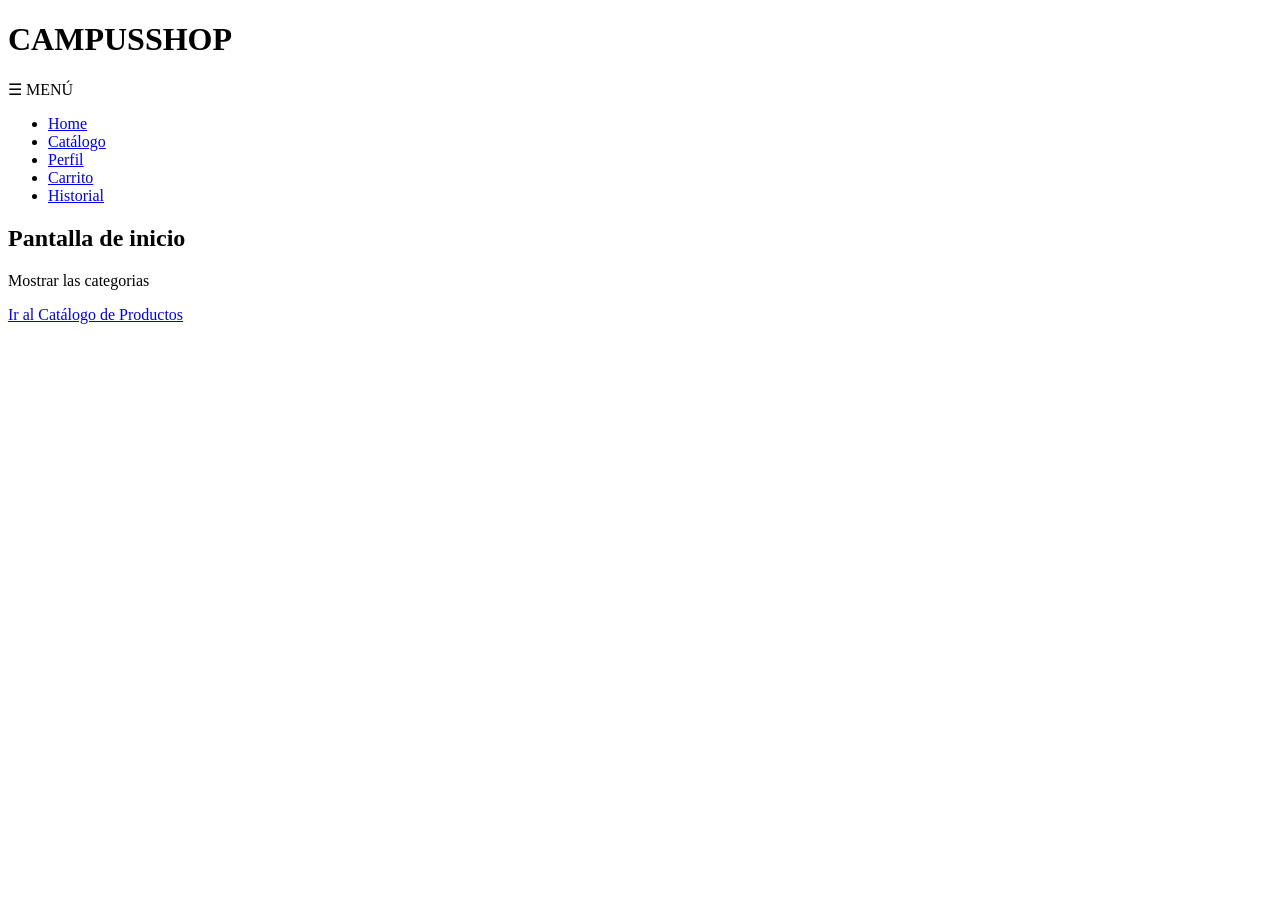
==== index.html @ 15a3cd9e "feat: :memo: I add structure, layout, links and gitignore to start working The structure, layout, li" ====
<!DOCTYPE html>
<html lang="es">
<head>
    <meta charset="UTF-8">
    <meta name="viewport" content="width=device-width, initial-scale=1.0">
    <title>CampusShop | Inicio</title>
    <link rel="stylesheet" href="CSS/base.css">
    <link rel="stylesheet" href="CSS/layout.css">
    <link rel="stylesheet" href="CSS/components.css">
    <link rel="stylesheet" href="CSS/responsive.css">
</head>
<body>
    <header>
        <h1>CAMPUSSHOP</h1>
        <nav>
            <p>☰ MENÚ</p>
            <ul>
                <li><a href="index.html">Home</a></li>
                <li><a href="catalogo.html">Catálogo</a></li>
                <li><a href="perfil.html">Perfil</a></li>
                <li><a href="carrito.html">Carrito</a></li>
                <li><a href="historial.html">Historial</a></li>
            </ul>
        </nav>
    </header>

    <main>
        <section>
            <h2>Pantalla de inicio</h2>
            <p>Mostrar las categorias</p>
            <a href="catalogo.html">Ir al Catálogo de Productos</a>
        </section>
    </main>
</body>
</html>
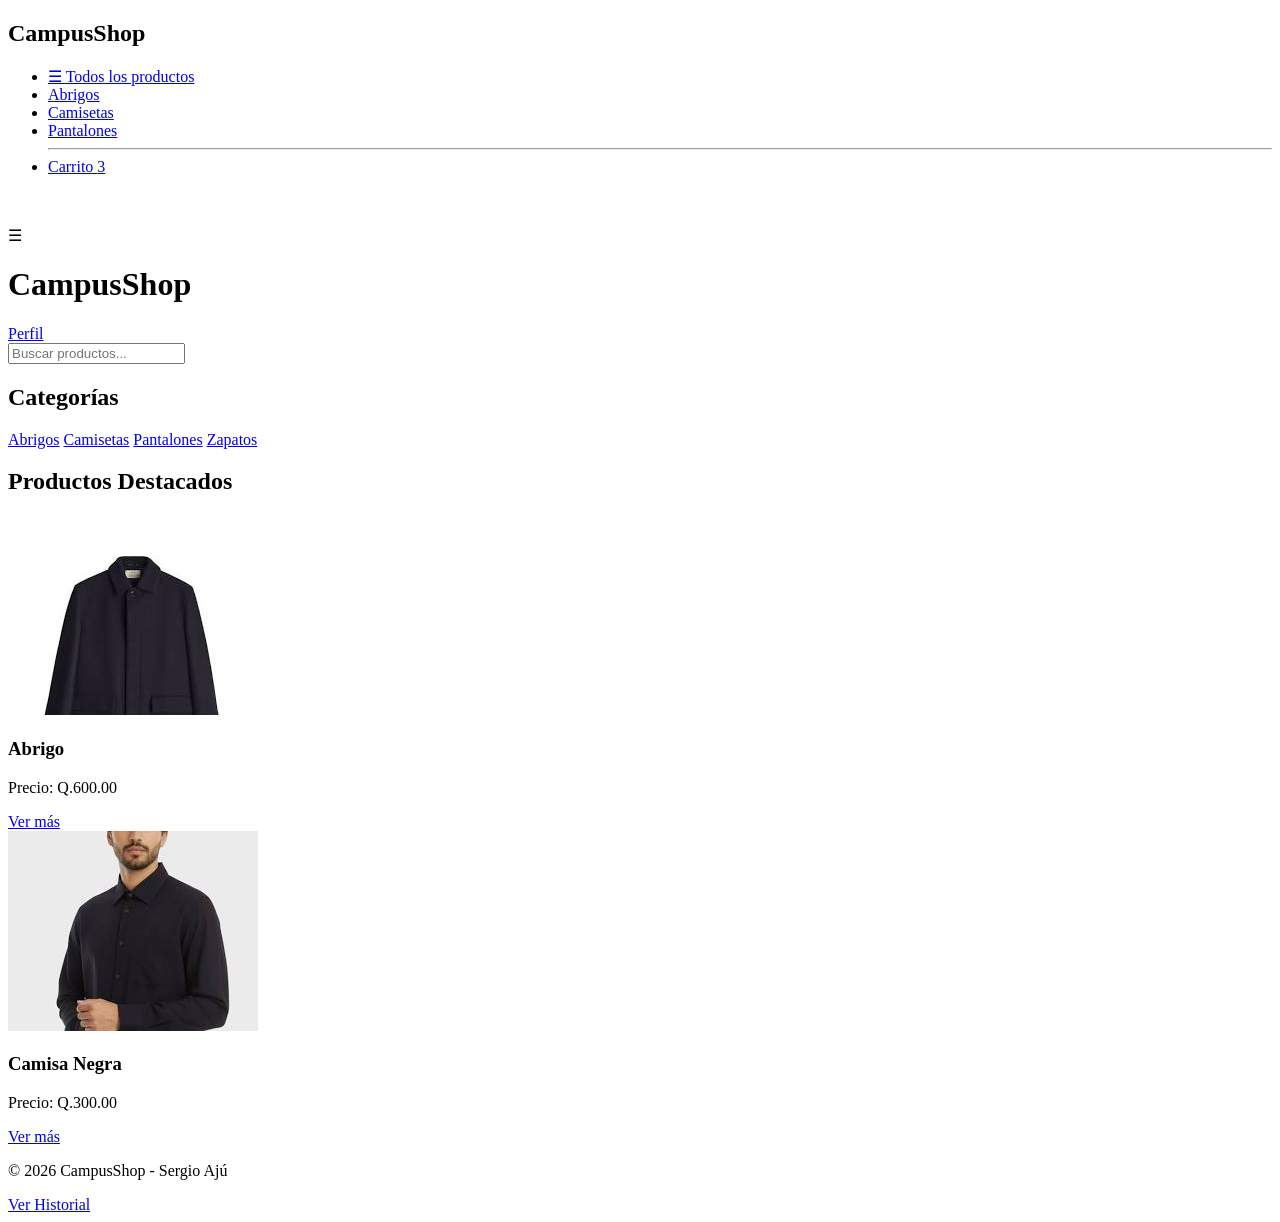
==== commit dff67727: "feat: :sparkles: implement semantic structure of index.html and route linking implement semantic str" ====
--- a/index.html
+++ b/index.html
@@ -10,26 +10,58 @@
     <link rel="stylesheet" href="CSS/responsive.css">
 </head>
 <body>
-    <header>
-        <h1>CAMPUSSHOP</h1>
+    <aside>
+        <h2>CampusShop</h2>
         <nav>
-            <p>☰ MENÚ</p>
             <ul>
-                <li><a href="index.html">Home</a></li>
-                <li><a href="catalogo.html">Catálogo</a></li>
-                <li><a href="perfil.html">Perfil</a></li>
-                <li><a href="carrito.html">Carrito</a></li>
-                <li><a href="historial.html">Historial</a></li>
+                <li><a href="catalogo.html">☰ Todos los productos</a></li>
+                <li><a href="productos de html/abrigos.html">Abrigos</a></li>
+                <li><a href="productos de html/camisas.html">Camisetas</a></li>
+                <li><a href="productos de html/pantalon.html">Pantalones</a></li>
+                <hr>
+                <li><a href="carrito.html">Carrito <span>3</span></a></li>
             </ul>
         </nav>
+    </aside>
+    <br>
+    <header>
+        <p>☰</p> <h1>CampusShop</h1>
+        <a href="perfil.html">Perfil</a>
     </header>
 
     <main>
-        <section>
-            <h2>Pantalla de inicio</h2>
-            <p>Mostrar las categorias</p>
-            <a href="catalogo.html">Ir al Catálogo de Productos</a>
+        <section id="busqueda">
+            <input type="text" placeholder="Buscar productos...">
+        </section>
+
+        <section id="categorias-visuales">
+            <h2>Categorías</h2>
+            <a href="productos de html/abrigos.html">Abrigos</a>
+            <a href="productos de html/camisas.html">Camisetas</a>
+            <a href="productos de html/pantalon.html">Pantalones</a>
+            <a href="productos de html/zapatos.html">Zapatos</a>
+        </section>
+        <section id="productos-destacados">
+            <h2>Productos Destacados</h2>
+            <article>
+                <img src="IMG/ROPA/ABRIGOS/abrigo1.jpg" alt="Abrigo">
+                <h3>Abrigo</h3>
+                <p>Precio: Q.600.00</p>
+                <a href="productos de html/producto.html">Ver más</a>
+            </article>
+            <article>
+                <img src="IMG/ROPA/CAMISAS/camisa1.jpg" alt="Camiseta">
+                <h3>Camisa Negra</h3>
+                <p>Precio: Q.300.00</p>
+                <a href="productos de html/producto.html">Ver más</a>
+            </article>
         </section>
     </main>
+
+    <footer>
+        <p>&copy; 2026 CampusShop - Sergio Ajú</p>
+        <a href="historial.html">Ver Historial</a>
+    </footer>
+
 </body>
 </html>
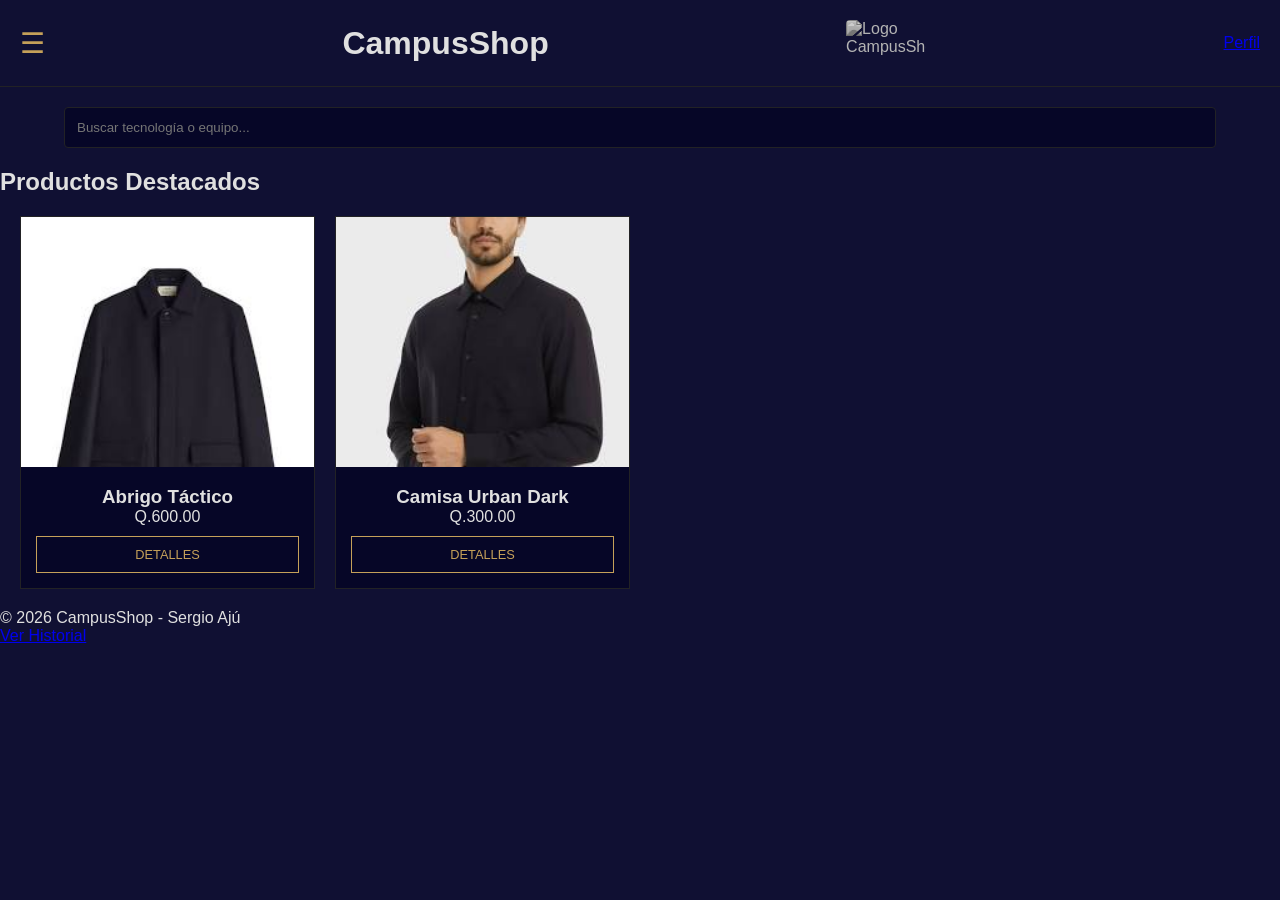
==== commit e72e3c4a: "style: :art: Add the style that the page will have Add the style that the page will have" ====
--- a/index.html
+++ b/index.html
@@ -10,58 +10,68 @@
     <link rel="stylesheet" href="CSS/responsive.css">
 </head>
 <body>
-    <aside>
-        <h2>CampusShop</h2>
+    <input type="checkbox" id="btn-menu">
+
+    <aside class="sidebar">
+        <div class="sidebar-header">
+            <img src="IMG/LOGOs/icono1.png" alt="Logo CampusShop" class="logo-sidebar">
+            <h2>CampusShop</h2>
+            <label for="btn-menu" class="close-icon">cerrar barra</label>
+        </div>
         <nav>
             <ul>
-                <li><a href="catalogo.html">☰ Todos los productos</a></li>
+                <li class="active"><a href="catalogo.html">☰ Todos los productos</a></li>
                 <li><a href="productos de html/abrigos.html">Abrigos</a></li>
                 <li><a href="productos de html/camisas.html">Camisetas</a></li>
                 <li><a href="productos de html/pantalon.html">Pantalones</a></li>
                 <hr>
-                <li><a href="carrito.html">Carrito <span>3</span></a></li>
+                <li><a href="catalogo.html">Catalogo</a></li>
+                <li><a href="perfil.html">Perfil</a></li>
+                <li><a href="carrito.html">Carrito</a></li>
             </ul>
         </nav>
     </aside>
-    <br>
-    <header>
-        <p>☰</p> <h1>CampusShop</h1>
-        <a href="perfil.html">Perfil</a>
-    </header>
 
-    <main>
-        <section id="busqueda">
-            <input type="text" placeholder="Buscar productos...">
-        </section>
+    <div class="content-wrapper">
+        <header>
+            <label for="btn-menu" class="hamburguesa">☰</label>
+            <h1>CampusShop</h1>
+            <img src="IMG/LOGOs/icono1.png" alt="Logo CampusShop" class="logo-sidebar">
+            <a href="perfil.html" class="profile-link">Perfil</a>
+        </header>
 
-        <section id="categorias-visuales">
-            <h2>Categorías</h2>
-            <a href="productos de html/abrigos.html">Abrigos</a>
-            <a href="productos de html/camisas.html">Camisetas</a>
-            <a href="productos de html/pantalon.html">Pantalones</a>
-            <a href="productos de html/zapatos.html">Zapatos</a>
-        </section>
-        <section id="productos-destacados">
-            <h2>Productos Destacados</h2>
-            <article>
-                <img src="IMG/ROPA/ABRIGOS/abrigo1.jpg" alt="Abrigo">
-                <h3>Abrigo</h3>
-                <p>Precio: Q.600.00</p>
-                <a href="productos de html/producto.html">Ver más</a>
-            </article>
-            <article>
-                <img src="IMG/ROPA/CAMISAS/camisa1.jpg" alt="Camiseta">
-                <h3>Camisa Negra</h3>
-                <p>Precio: Q.300.00</p>
-                <a href="productos de html/producto.html">Ver más</a>
-            </article>
-        </section>
-    </main>
+        <main>
+            <section id="busqueda">
+                <input type="text" placeholder="Buscar tecnología o equipo...">
+            </section>
 
-    <footer>
-        <p>&copy; 2026 CampusShop - Sergio Ajú</p>
-        <a href="historial.html">Ver Historial</a>
-    </footer>
+            <section id="productos-destacados">
+                <h2>Productos Destacados</h2>
+                <div class="grid-container">
+                    <article class="card">
+                        <img src="IMG/ROPA/ABRIGOS/abrigo1.jpg" alt="Abrigo">
+                        <div class="card-info">
+                            <h3>Abrigo Táctico</h3>
+                            <p>Q.600.00</p>
+                            <a href="productos de html/producto.html">Detalles</a>
+                        </div>
+                    </article>
+                    <article class="card">
+                        <img src="IMG/ROPA/CAMISAS/camisa1.jpg" alt="Camiseta">
+                        <div class="card-info">
+                            <h3>Camisa Urban Dark</h3>
+                            <p>Q.300.00</p>
+                            <a href="productos de html/producto.html">Detalles</a>
+                        </div>
+                    </article>
+                </div>
+            </section>
+        </main>
 
+        <footer>
+            <p>&copy; 2026 CampusShop - Sergio Ajú</p>
+            <a href="historial.html">Ver Historial</a>
+        </footer>
+    </div>
 </body>
 </html>
--- a/CSS/base.css
+++ b/CSS/base.css
@@ -0,0 +1,24 @@
+:root {
+    --bat-black: #101033;
+    --bat-gray: #060627;
+    --bat-gold: #c5a059; 
+    --bat-text: #e0e0e0;
+    --bat-border: #222225;
+}
+
+* {
+    margin: 0;
+    padding: 0;
+    box-sizing: border-box;
+}
+
+body {
+    background-color: var(--bat-black);
+    color: var(--bat-text);
+    font-family: 'Inter', sans-serif;
+    overflow-x: hidden;
+}
+
+#btn-menu {
+    display: none;
+}
--- a/CSS/layout.css
+++ b/CSS/layout.css
@@ -0,0 +1,69 @@
+/* Sidebar posicionada fuera de la pantalla */
+.sidebar {
+    width: 280px;
+    height: 100vh;
+    background: var(--bat-gray);
+    position: fixed;
+    top: 0;
+    left: -280px; 
+    z-index: 1000;
+    border-right: 1px solid var(--bat-border);
+}
+
+/* Efecto Hamburguesa: Aparece al instante sin transición */
+#btn-menu:checked ~ .sidebar {
+    left: 0;
+}
+
+header {
+    padding: 20px;
+    display: flex;
+    align-items: center;
+    justify-content: space-between;
+    border-bottom: 1px solid var(--bat-border);
+}
+
+.hamburguesa {
+    font-size: 28px;
+    cursor: pointer;
+    color: var(--bat-gold);
+}
+
+.sidebar-header {
+    padding: 20px;
+    display: flex;
+    justify-content: space-between;
+    border-bottom: 1px solid var(--bat-border);
+}
+
+.sidebar nav ul li a {
+    display: block;
+    padding: 15px 20px;
+    color: var(--bat-text);
+    text-decoration: none;
+}
+
+.sidebar nav ul li a:hover {
+    background: #252528;
+}
+.sidebar-header {
+    display: flex;
+    flex-direction: column; /* Pone el logo arriba y el texto abajo */
+    align-items: center;
+    padding: 20px;
+    text-align: center;
+    border-bottom: 1px solid var(--bat-border);
+}
+
+.logo-sidebar {
+    width: 80px;  /* Ajusta el tamaño para que se vea elegante */
+    height: auto;
+    margin-bottom: 10px;
+    border-radius: 4px; /* Opcional, por si el logo es cuadrado */
+    /* Estilo Wayne: Si el logo es muy brillante, puedes bajarle la intensidad */
+    filter: grayscale(100%) brightness(0.8); 
+}
+
+.logo-sidebar:hover {
+    filter: grayscale(0%) brightness(1); /* Se ilumina al pasar el mouse */
+}
--- a/CSS/components.css
+++ b/CSS/components.css
@@ -0,0 +1,46 @@
+/* Buscador */
+#busqueda input {
+    width: 90%;
+    margin: 20px auto;
+    display: block;
+    background: var(--bat-gray);
+    border: 1px solid var(--bat-border);
+    padding: 12px;
+    color: white;
+    border-radius: 4px;
+}
+
+/* Grid que se ajusta automáticamente */
+.grid-container {
+    display: grid;
+    grid-template-columns: repeat(auto-fill, minmax(280px, 1fr));
+    gap: 20px;
+    padding: 20px;
+}
+
+.card {
+    background: var(--bat-gray);
+    border: 1px solid var(--bat-border);
+    text-align: center;
+}
+
+.card img {
+    width: 100%;
+    height: 250px;
+    object-fit: cover;
+}
+
+.card-info {
+    padding: 15px;
+}
+
+.card-info a {
+    display: block;
+    margin-top: 10px;
+    border: 1px solid var(--bat-gold);
+    color: var(--bat-gold);
+    padding: 10px;
+    text-decoration: none;
+    text-transform: uppercase;
+    font-size: 0.8rem;
+}
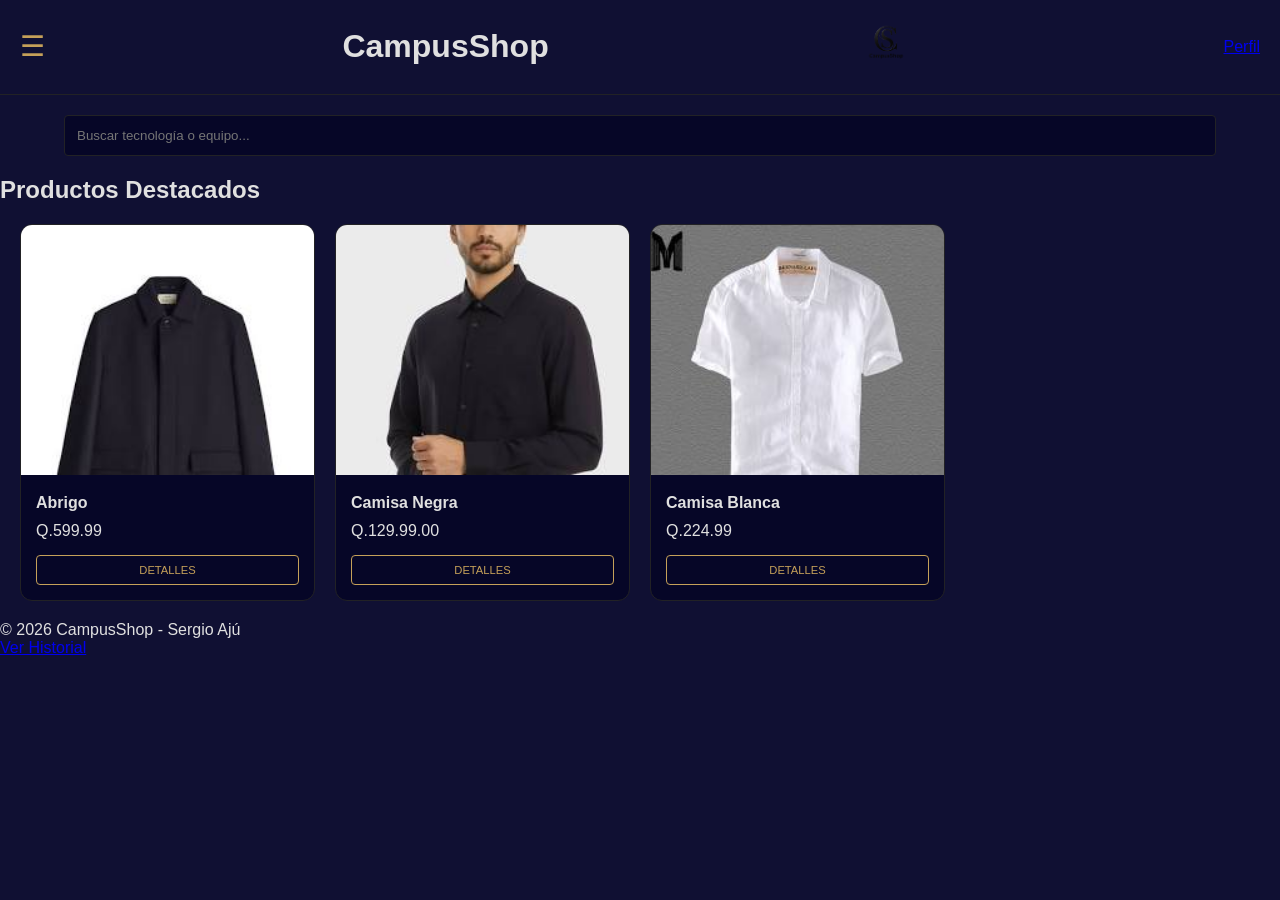
==== commit dd2ea771: "feat: :sparkles: Add the catalog function so that the products are displayed. Add the catalog functi" ====
--- a/index.html
+++ b/index.html
@@ -14,13 +14,13 @@
 
     <aside class="sidebar">
         <div class="sidebar-header">
-            <img src="IMG/LOGOs/icono1.png" alt="Logo CampusShop" class="logo-sidebar">
+            <img src="IMG/LOGOS/icono1.png" alt="Logo CampusShop" class="logo-sidebar">
             <h2>CampusShop</h2>
             <label for="btn-menu" class="close-icon">cerrar barra</label>
         </div>
         <nav>
             <ul>
-                <li class="active"><a href="catalogo.html">☰ Todos los productos</a></li>
+                <li class="active"><a href="index.html">☰ Home</a></li>
                 <li><a href="productos de html/abrigos.html">Abrigos</a></li>
                 <li><a href="productos de html/camisas.html">Camisetas</a></li>
                 <li><a href="productos de html/pantalon.html">Pantalones</a></li>
@@ -36,7 +36,7 @@
         <header>
             <label for="btn-menu" class="hamburguesa">☰</label>
             <h1>CampusShop</h1>
-            <img src="IMG/LOGOs/icono1.png" alt="Logo CampusShop" class="logo-sidebar">
+            <img src="IMG/LOGOS/icono1.png" alt="Logo CampusShop" class="logo-sidebar">
             <a href="perfil.html" class="profile-link">Perfil</a>
         </header>
 
@@ -51,16 +51,24 @@
                     <article class="card">
                         <img src="IMG/ROPA/ABRIGOS/abrigo1.jpg" alt="Abrigo">
                         <div class="card-info">
-                            <h3>Abrigo Táctico</h3>
-                            <p>Q.600.00</p>
+                            <h3>Abrigo </h3>
+                            <p>Q.599.99</p>
                             <a href="productos de html/producto.html">Detalles</a>
                         </div>
                     </article>
                     <article class="card">
-                        <img src="IMG/ROPA/CAMISAS/camisa1.jpg" alt="Camiseta">
+                        <img src="IMG/ROPA/CAMISAS/camisa1.jpg" alt="Camisa">
                         <div class="card-info">
-                            <h3>Camisa Urban Dark</h3>
-                            <p>Q.300.00</p>
+                            <h3>Camisa Negra</h3>
+                            <p>Q.129.99.00</p>
+                            <a href="productos de html/producto.html">Detalles</a>
+                        </div>
+                    </article>
+                    <article class="card">
+                        <img src="IMG/ROPA/CAMISAS/camisa2.jpg" alt="Camiseta">
+                        <div class="card-info">
+                            <h3>Camisa Blanca</h3>
+                            <p>Q.224.99</p>
                             <a href="productos de html/producto.html">Detalles</a>
                         </div>
                     </article>
--- a/CSS/layout.css
+++ b/CSS/layout.css
@@ -1,5 +1,8 @@
-/* Sidebar posicionada fuera de la pantalla */
+html {
+    user-select: none;
+}
 .sidebar {
+    user-select: none;
     width: 280px;
     height: 100vh;
     background: var(--bat-gray);
@@ -9,8 +12,6 @@
     z-index: 1000;
     border-right: 1px solid var(--bat-border);
 }
-
-/* Efecto Hamburguesa: Aparece al instante sin transición */
 #btn-menu:checked ~ .sidebar {
     left: 0;
 }
@@ -48,7 +49,7 @@
 }
 .sidebar-header {
     display: flex;
-    flex-direction: column; /* Pone el logo arriba y el texto abajo */
+    flex-direction: column; 
     align-items: center;
     padding: 20px;
     text-align: center;
@@ -56,14 +57,13 @@
 }
 
 .logo-sidebar {
-    width: 80px;  /* Ajusta el tamaño para que se vea elegante */
+    width: 80px;  
     height: auto;
     margin-bottom: 10px;
-    border-radius: 4px; /* Opcional, por si el logo es cuadrado */
-    /* Estilo Wayne: Si el logo es muy brillante, puedes bajarle la intensidad */
+    border-radius: 4px; 
     filter: grayscale(100%) brightness(0.8); 
 }
 
 .logo-sidebar:hover {
-    filter: grayscale(0%) brightness(1); /* Se ilumina al pasar el mouse */
-}+    filter: grayscale(0%) brightness(1); 
+}
--- a/CSS/components.css
+++ b/CSS/components.css
@@ -1,4 +1,3 @@
-/* Buscador */
 #busqueda input {
     width: 90%;
     margin: 20px auto;
@@ -10,10 +9,9 @@
     border-radius: 4px;
 }
 
-/* Grid que se ajusta automáticamente */
 .grid-container {
     display: grid;
-    grid-template-columns: repeat(auto-fill, minmax(280px, 1fr));
+    grid-template-columns: repeat(auto-fill, minmax(250px, 1fr));
     gap: 20px;
     padding: 20px;
 }
@@ -21,7 +19,10 @@
 .card {
     background: var(--bat-gray);
     border: 1px solid var(--bat-border);
-    text-align: center;
+    text-align: left;
+    border-radius: 12px;
+    overflow: hidden;
+    position: relative;
 }
 
 .card img {
@@ -30,17 +31,219 @@
     object-fit: cover;
 }
 
+.badge {
+    position: absolute;
+    top: 10px;
+    left: 10px;
+    padding: 4px 10px;
+    border-radius: 12px;
+    font-size: 0.7rem;
+    font-weight: bold;
+    color: white;
+    z-index: 10;
+}
+.badge.oferta { background-color: #dd6161; }
+.badge.stock { background-color: #64b5f6; }
+
 .card-info {
     padding: 15px;
 }
 
+.card-info h3 {
+    font-size: 1rem;
+    margin-bottom: 10px;
+    color: var(--bat-text);
+}
+
+.price-row {
+    display: flex;
+    justify-content: space-between;
+    align-items: center;
+    margin-top: 10px;
+}
+
+.price-row p {
+    font-weight: bold;
+    font-size: 1.2rem;
+    color: var(--bat-text);
+}
+
+.btn-add {
+    background-color: #2e4d3a;
+    color: white;
+    border: none;
+    width: 35px;
+    height: 35px;
+    border-radius: 50%;
+    cursor: pointer;
+    display: flex;
+    align-items: center;
+    justify-content: center;
+    font-size: 1rem;
+}
+
 .card-info a {
     display: block;
-    margin-top: 10px;
+    margin-top: 15px;
     border: 1px solid var(--bat-gold);
     color: var(--bat-gold);
-    padding: 10px;
+    padding: 8px;
     text-decoration: none;
     text-transform: uppercase;
+    font-size: 0.7rem;
+    text-align: center;
+    border-radius: 4px;
+}
+.perfil-container {
+    padding: 20px;
+    text-align: center;
+    max-width: 500px;
+    margin: 0 auto;
+    padding-bottom: 80px;
+}
+
+.avatar-wrapper {
+    width: 120px;
+    height: 120px;
+    margin: 0 auto 15px;
+    border-radius: 50%;
+    border: 3px solid var(--bat-gold);
+    overflow: hidden;
+}
+
+.avatar-img {
+    width: 100%;
+    height: 100%;
+    object-fit: cover;
+}
+
+.perfil-menu-grid {
+    display: grid;
+    grid-template-columns: 1fr 1fr;
+    gap: 15px;
+    margin-top: 30px;
+}
+
+.menu-item {
+    background: var(--bat-gray);
+    padding: 25px 10px;
+    border-radius: 15px;
+    text-decoration: none;
+    color: var(--bat-text);
+    display: flex;
+    flex-direction: column;
+    align-items: center;
+    border: 1px solid var(--bat-border);
+}
+
+.menu-item:active { background: #252528; }
+
+.menu-icon {
+    font-size: 1.8rem;
+    margin-bottom: 10px;
+}
+
+.menu-text {
+    font-weight: 500;
+    font-size: 0.9rem;
+}
+
+.menu-item.logout {
+    color: #e57373;
+    border-color: #442222;
+}
+.pedidos-list {
+    margin-top: 20px;
+    display: flex;
+    flex-direction: column;
+    gap: 15px;
+}
+
+.pedido-card {
+    background: var(--bat-gray);
+    border: 1px solid var(--bat-border);
+    border-radius: 15px;
+    padding: 20px;
+    text-align: left;
+}
+
+.pedido-row {
+    display: flex;
+    justify-content: space-between;
+    align-items: center;
+    margin-bottom: 5px;
+}
+
+.orden-num {
+    font-weight: bold;
+    font-size: 1rem;
+    color: var(--bat-text);
+}
+
+.pedido-precio {
+    font-weight: bold;
+    color: var(--bat-gold);
+}
+
+.pedido-fecha {
+    color: #888;
+    font-size: 0.85rem;
+    margin-bottom: 15px;
+}
+
+.pedido-footer {
+    display: flex;
+    justify-content: space-between;
+    align-items: center;
+}
+.status {
+    padding: 5px 12px;
+    border-radius: 20px;
+    font-size: 0.75rem;
+    font-weight: bold;
+}
+
+.status.entregado { background: rgba(74, 124, 89, 0.2); color: #4a7c59; }
+.status.camino { background: rgba(255, 193, 7, 0.2); color: #ffc107; }
+.status.cancelado { background: rgba(217, 83, 79, 0.2); color: #d9534f; }
+
+.btn-detalle {
+    text-decoration: none;
+    background: #252528;
+    color: var(--bat-text);
+    padding: 8px 12px;
+    border-radius: 8px;
     font-size: 0.8rem;
+    border: 1px solid var(--bat-border);
+}
+.footer-nav-bar {
+    position: fixed;
+    bottom: 0;
+    left: 0;
+    width: 100%;
+    background: var(--bat-gray);
+    display: flex;
+    justify-content: space-around;
+    padding: 12px 0;
+    border-top: 1px solid var(--bat-border);
+    z-index: 1000;
+}
+
+.footer-nav-bar a {
+    text-decoration: none;
+    color: #888;
+    font-size: 0.7rem;
+    display: flex;
+    flex-direction: column;
+    align-items: center;
+}
+
+.footer-nav-bar a.active { color: var(--bat-gold); }
+
+.footer-nav-bar span { margin-top: 4px; }
+.header-right{
+    display: grid;
+    grid-template-columns: repeat(auto-fill, minmax(250px, 1fr));
+    gap: 0px;
+    padding: 5px;
 }
--- a/CSS/responsive.css
+++ b/CSS/responsive.css
@@ -0,0 +1,21 @@
+@media (max-width: 768px) {
+    body {
+        flex-direction: column; 
+    }
+    aside {
+        width: 100%;
+        height: auto;
+        position: relative;
+    }
+    article {
+        width: 100%;
+    }
+    #productos-destacados {
+        justify-content: center;
+    }
+}
+@media (max-width: 1024px) and (min-width: 769px) {
+    article {
+        width: calc(50% - 20px);
+    }
+}
